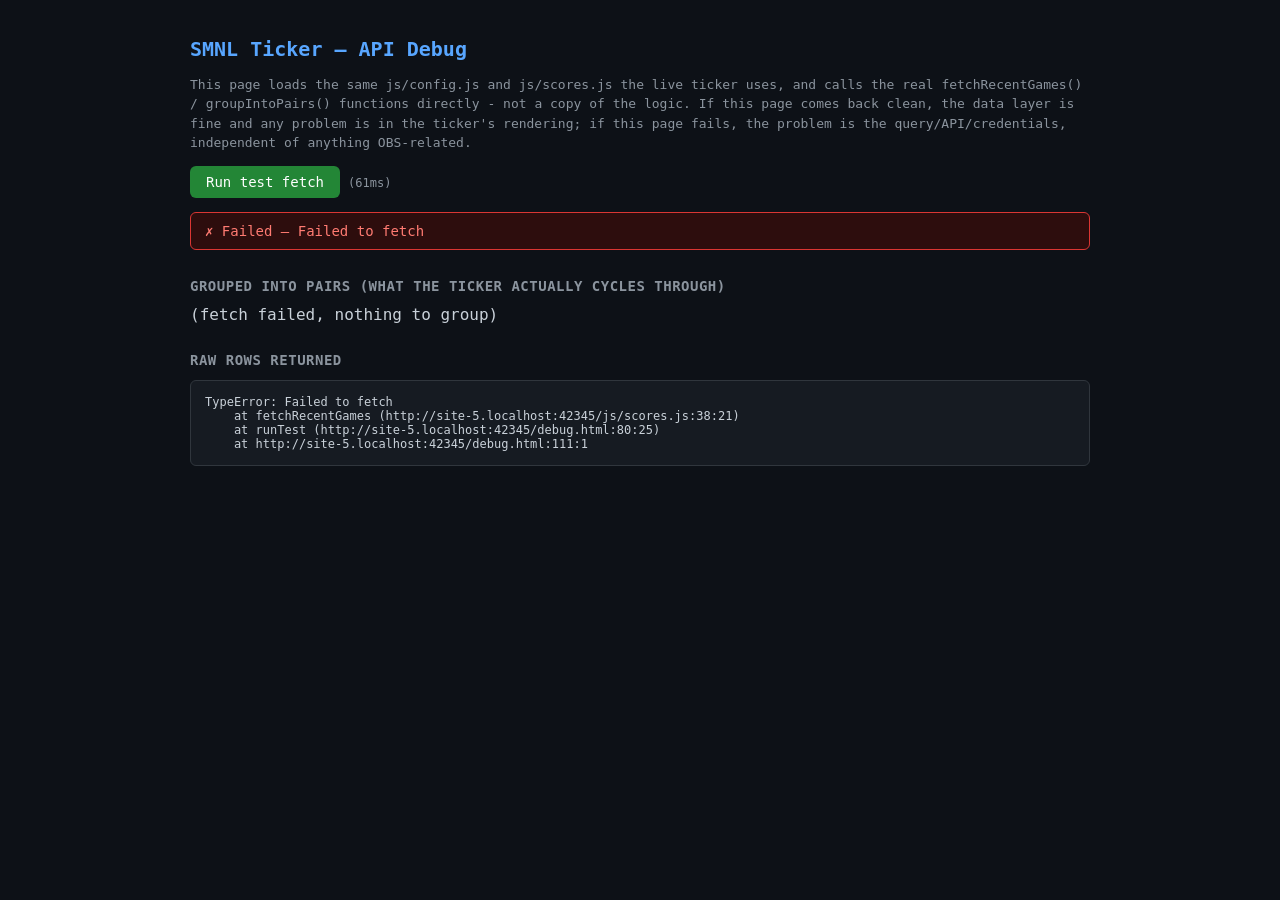
==== debug.html @ f32e8c8a "converting to new endpoint, and added endpoint debugging" ====
<!DOCTYPE html>
<html lang="en">
<head>
<meta charset="UTF-8">
<title>SMNL Ticker — API Debug</title>
<style>
  body { font-family: 'SF Mono', Consolas, monospace; background:#0d1117; color:#c9d1d9; padding: 24px; max-width: 900px; margin: 0 auto; }
  h1 { color:#58a6ff; font-size: 20px; }
  h2 { color:#8b949e; font-size: 14px; text-transform: uppercase; letter-spacing: .5px; margin-top: 28px; }
  p.intro { color:#8b949e; font-size: 13px; line-height: 1.5; }
  button { background:#238636; color:#fff; border:none; padding:8px 16px; border-radius:6px; cursor:pointer; font-family: inherit; font-size:14px; }
  button:hover { background:#2ea043; }
  #timing { color:#8b949e; font-size: 12px; margin-left: 8px; }
  .status { padding: 10px 14px; border-radius: 6px; margin: 14px 0; font-size: 14px; }
  .status.ok { background:#0d2818; border:1px solid #238636; color:#7ee787; }
  .status.err { background:#2d0d0d; border:1px solid #da3633; color:#ff7b72; }
  .status.pending { background:#1c2333; border:1px solid #58a6ff; color:#79c0ff; }
  pre { background:#161b22; padding:14px; border-radius:6px; overflow-x:auto; border:1px solid #30363d; font-size: 12px; }
  .pair { border:1px solid #30363d; border-radius:6px; padding:10px 14px; margin-bottom:8px; font-size: 13px; }
  .pair-header { color:#58a6ff; font-weight:bold; margin-bottom:6px; }
  .row { padding:3px 0; }
  .row.missing { color:#8b949e; font-style: italic; }
</style>
</head>
<body>

<h1>SMNL Ticker — API Debug</h1>
<p class="intro">
  This page loads the same <code>js/config.js</code> and <code>js/scores.js</code> the live ticker
  uses, and calls the real <code>fetchRecentGames()</code> / <code>groupIntoPairs()</code> functions
  directly - not a copy of the logic. If this page comes back clean, the data layer is fine and any
  problem is in the ticker's rendering; if this page fails, the problem is the query/API/credentials,
  independent of anything OBS-related.
</p>

<button id="runBtn">Run test fetch</button><span id="timing"></span>

<div id="statusBox"></div>

<h2>Grouped into pairs (what the ticker actually cycles through)</h2>
<div id="pairsOutput">(not run yet)</div>

<h2>Raw rows returned</h2>
<pre id="rawOutput">(not run yet)</pre>

<!-- Deliberately reusing the real files, not duplicating logic here.
     Note: scores.js also does a few document.getElementById() calls
     for ticker elements that don't exist on this page - those just
     resolve to null, which is harmless as long as we never call the
     ticker-rendering functions (showScore/startScoreCycle/etc) that
     would need them. This page only calls fetchRecentGames() and
     groupIntoPairs(), so that's fine. -->
<script src="js/config.js"></script>
<script src="js/scores.js"></script>
<script>
const runBtn = document.getElementById("runBtn");
const statusBox = document.getElementById("statusBox");
const rawOutput = document.getElementById("rawOutput");
const pairsOutput = document.getElementById("pairsOutput");
const timingEl = document.getElementById("timing");

function setStatus(kind, text) {
  statusBox.innerHTML = `<div class="status ${kind}">${text}</div>`;
}

function renderPairSummary(game, label) {
  if (!game) return `<div class="row missing">${label}: no second game in this fetch window (may or may not exist/be played - see groupIntoPairs comment in scores.js)</div>`;
  const tag = game.innings && game.innings !== 9 ? ` (F/${game.innings})` : "";
  return `<div class="row">${label}: ${game.away} ${game.awayScore} @ ${game.homeScore} ${game.home}${tag} — id ${game.id}, finalized ${game.finalizedAt}</div>`;
}

async function runTest() {
  setStatus("pending", "Fetching…");
  rawOutput.textContent = "(loading)";
  pairsOutput.textContent = "(loading)";
  timingEl.textContent = "";
  const start = performance.now();

  try {
    const games = await fetchRecentGames();
    const elapsed = Math.round(performance.now() - start);
    timingEl.textContent = `(${elapsed}ms)`;
    setStatus("ok", `✓ Success — received ${games.length} finalized game row(s).`);
    rawOutput.textContent = JSON.stringify(games, null, 2);

    const pairs = groupIntoPairs(games);
    pairsOutput.innerHTML = pairs.length
      ? pairs
          .map(
            (p) => `
        <div class="pair">
          <div class="pair-header">${p.league || "(no league name)"} — Week ${p.week}</div>
          ${renderPairSummary(p.game1, "G1")}
          ${renderPairSummary(p.game2, "G2")}
        </div>`
          )
          .join("")
      : "<p>No pairs formed from these rows.</p>";
  } catch (err) {
    const elapsed = Math.round(performance.now() - start);
    timingEl.textContent = `(${elapsed}ms)`;
    setStatus("err", `✗ Failed — ${err.message}`);
    rawOutput.textContent = String(err.stack || err);
    pairsOutput.textContent = "(fetch failed, nothing to group)";
    console.error(err);
  }
}

runBtn.addEventListener("click", runTest);
// Also run once automatically, so you can just open the page and see results.
runTest();
</script>
</body>
</html>
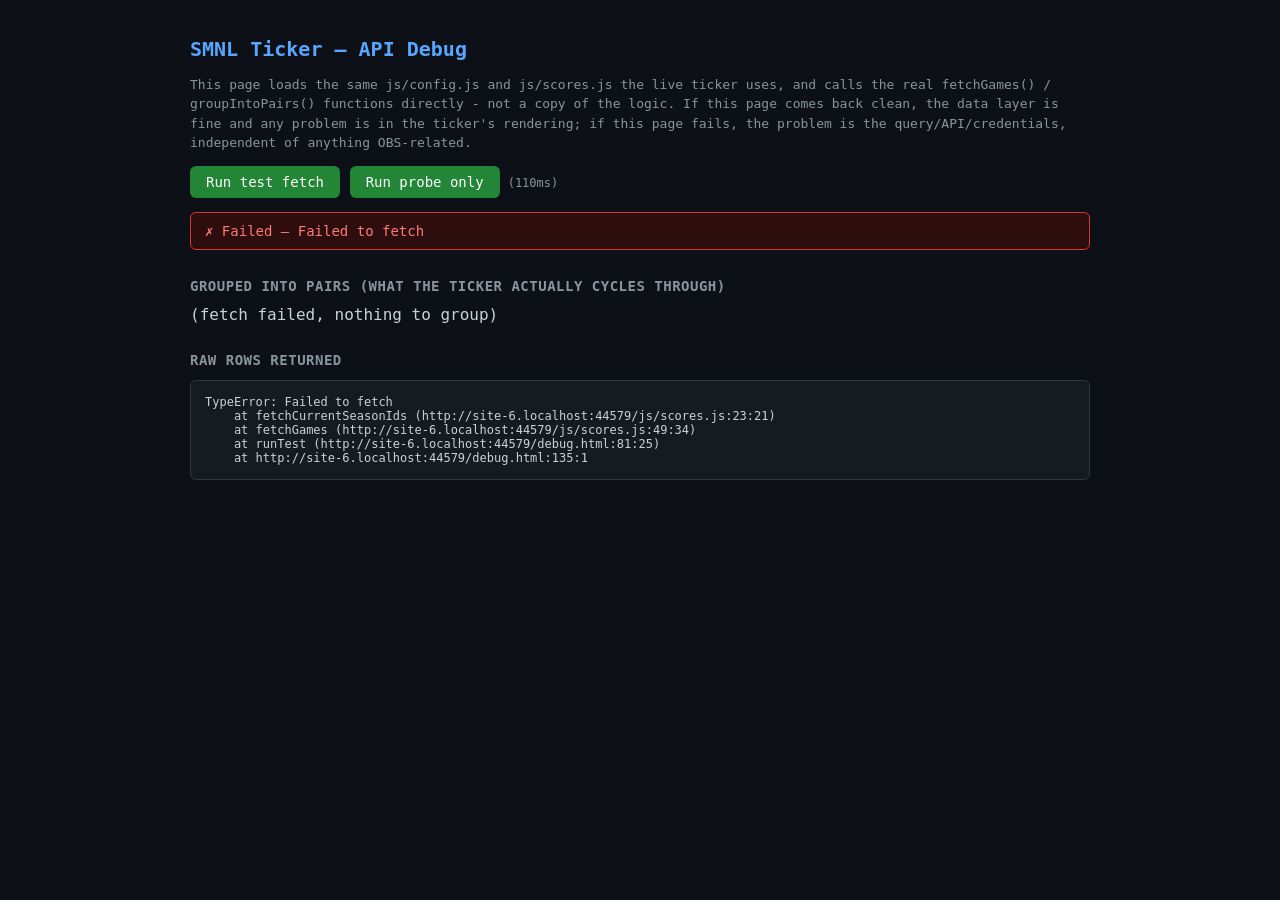
==== commit cb0ce4f8: "changed to probing db for new finalized games, new ui for games played now that we are getting all g" ====
--- a/debug.html
+++ b/debug.html
@@ -27,15 +27,17 @@
 <h1>SMNL Ticker — API Debug</h1>
 <p class="intro">
   This page loads the same <code>js/config.js</code> and <code>js/scores.js</code> the live ticker
-  uses, and calls the real <code>fetchRecentGames()</code> / <code>groupIntoPairs()</code> functions
+  uses, and calls the real <code>fetchGames()</code> / <code>groupIntoPairs()</code> functions
   directly - not a copy of the logic. If this page comes back clean, the data layer is fine and any
   problem is in the ticker's rendering; if this page fails, the problem is the query/API/credentials,
   independent of anything OBS-related.
 </p>
 
-<button id="runBtn">Run test fetch</button><span id="timing"></span>
+<button id="runBtn">Run test fetch</button>
+<button id="probeBtn">Run probe only</button><span id="timing"></span>
 
 <div id="statusBox"></div>
+<div id="probeStatusBox"></div>
 
 <h2>Grouped into pairs (what the ticker actually cycles through)</h2>
 <div id="pairsOutput">(not run yet)</div>
@@ -43,44 +45,44 @@
 <h2>Raw rows returned</h2>
 <pre id="rawOutput">(not run yet)</pre>
 
-<!-- Deliberately reusing the real files, not duplicating logic here.
-     Note: scores.js also does a few document.getElementById() calls
-     for ticker elements that don't exist on this page - those just
-     resolve to null, which is harmless as long as we never call the
-     ticker-rendering functions (showScore/startScoreCycle/etc) that
-     would need them. This page only calls fetchRecentGames() and
-     groupIntoPairs(), so that's fine. -->
 <script src="js/config.js"></script>
 <script src="js/scores.js"></script>
 <script>
 const runBtn = document.getElementById("runBtn");
+const probeBtn = document.getElementById("probeBtn");
 const statusBox = document.getElementById("statusBox");
+const probeStatusBox = document.getElementById("probeStatusBox");
 const rawOutput = document.getElementById("rawOutput");
 const pairsOutput = document.getElementById("pairsOutput");
 const timingEl = document.getElementById("timing");
 
-function setStatus(kind, text) {
-  statusBox.innerHTML = `<div class="status ${kind}">${text}</div>`;
+function setStatus(box, kind, text) {
+  box.innerHTML = `<div class="status ${kind}">${text}</div>`;
 }
 
+// Mirrors the three states renderGameRow (scores.js) can render:
+// a final game (real score), a not-yet-final game (real team names,
+// no score), or no game at all in this slot.
 function renderPairSummary(game, label) {
-  if (!game) return `<div class="row missing">${label}: no second game in this fetch window (may or may not exist/be played - see groupIntoPairs comment in scores.js)</div>`;
+  if (!game) return `<div class="row missing">${label}: no game in this slot (only one game was ever scheduled for this matchup/week)</div>`;
+  if (!game.isFinal) return `<div class="row missing">${label}: ${game.away} @ ${game.home} — not yet played (id ${game.id})</div>`;
   const tag = game.innings && game.innings !== 9 ? ` (F/${game.innings})` : "";
   return `<div class="row">${label}: ${game.away} ${game.awayScore} @ ${game.homeScore} ${game.home}${tag} — id ${game.id}, finalized ${game.finalizedAt}</div>`;
 }
 
 async function runTest() {
-  setStatus("pending", "Fetching…");
+  setStatus(statusBox, "pending", "Fetching…");
   rawOutput.textContent = "(loading)";
   pairsOutput.textContent = "(loading)";
   timingEl.textContent = "";
   const start = performance.now();
 
   try {
-    const games = await fetchRecentGames();
+    const games = await fetchGames();
     const elapsed = Math.round(performance.now() - start);
     timingEl.textContent = `(${elapsed}ms)`;
-    setStatus("ok", `✓ Success — received ${games.length} finalized game row(s).`);
+    const finalCount = games.filter((g) => g.isFinal).length;
+    setStatus(statusBox, "ok", `✓ Success — received ${games.length} game row(s), ${finalCount} finalized.`);
     rawOutput.textContent = JSON.stringify(games, null, 2);
 
     const pairs = groupIntoPairs(games);
@@ -99,15 +101,37 @@
   } catch (err) {
     const elapsed = Math.round(performance.now() - start);
     timingEl.textContent = `(${elapsed}ms)`;
-    setStatus("err", `✗ Failed — ${err.message}`);
+    setStatus(statusBox, "err", `✗ Failed — ${err.message}`);
     rawOutput.textContent = String(err.stack || err);
     pairsOutput.textContent = "(fetch failed, nothing to group)";
     console.error(err);
   }
 }
 
+// Tests just the cheap probe query in isolation - useful to
+// confirm it works, and to see the raw timestamp it returns,
+// without triggering the full/expensive fetch alongside it.
+async function runProbeTest() {
+  setStatus(probeStatusBox, "pending", "Probing…");
+  const start = performance.now();
+  try {
+    const latest = await probeLatestFinalizedAt();
+    const elapsed = Math.round(performance.now() - start);
+    setStatus(
+      probeStatusBox,
+      "ok",
+      `✓ Probe OK (${elapsed}ms) — most recent finalized_at: ${latest || "(none found)"}`
+    );
+  } catch (err) {
+    const elapsed = Math.round(performance.now() - start);
+    setStatus(probeStatusBox, "err", `✗ Probe failed (${elapsed}ms) — ${err.message}`);
+    console.error(err);
+  }
+}
+
 runBtn.addEventListener("click", runTest);
-// Also run once automatically, so you can just open the page and see results.
+probeBtn.addEventListener("click", runProbeTest);
+// Also run the full test once automatically, so you can just open the page and see results.
 runTest();
 </script>
 </body>
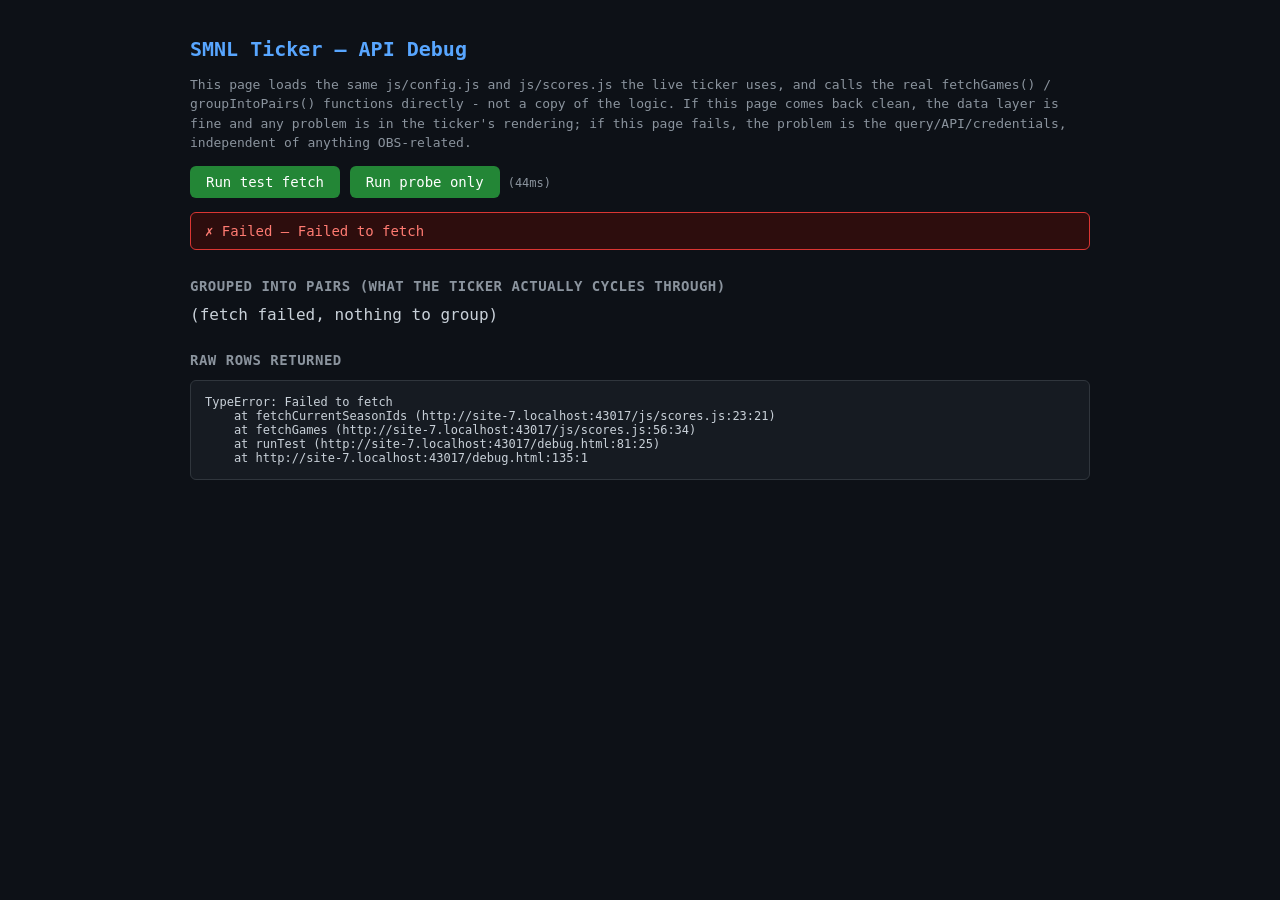
==== commit 7e4c63ab: "replaced week num with playoff round for playoff rounds" ====
--- a/debug.html
+++ b/debug.html
@@ -91,7 +91,7 @@
           .map(
             (p) => `
         <div class="pair">
-          <div class="pair-header">${p.league || "(no league name)"} — Week ${p.week}</div>
+          <div class="pair-header">${p.league || "(no league name)"} — ${p.playoffRound || "Week " + p.week}</div>
           ${renderPairSummary(p.game1, "G1")}
           ${renderPairSummary(p.game2, "G2")}
         </div>`
